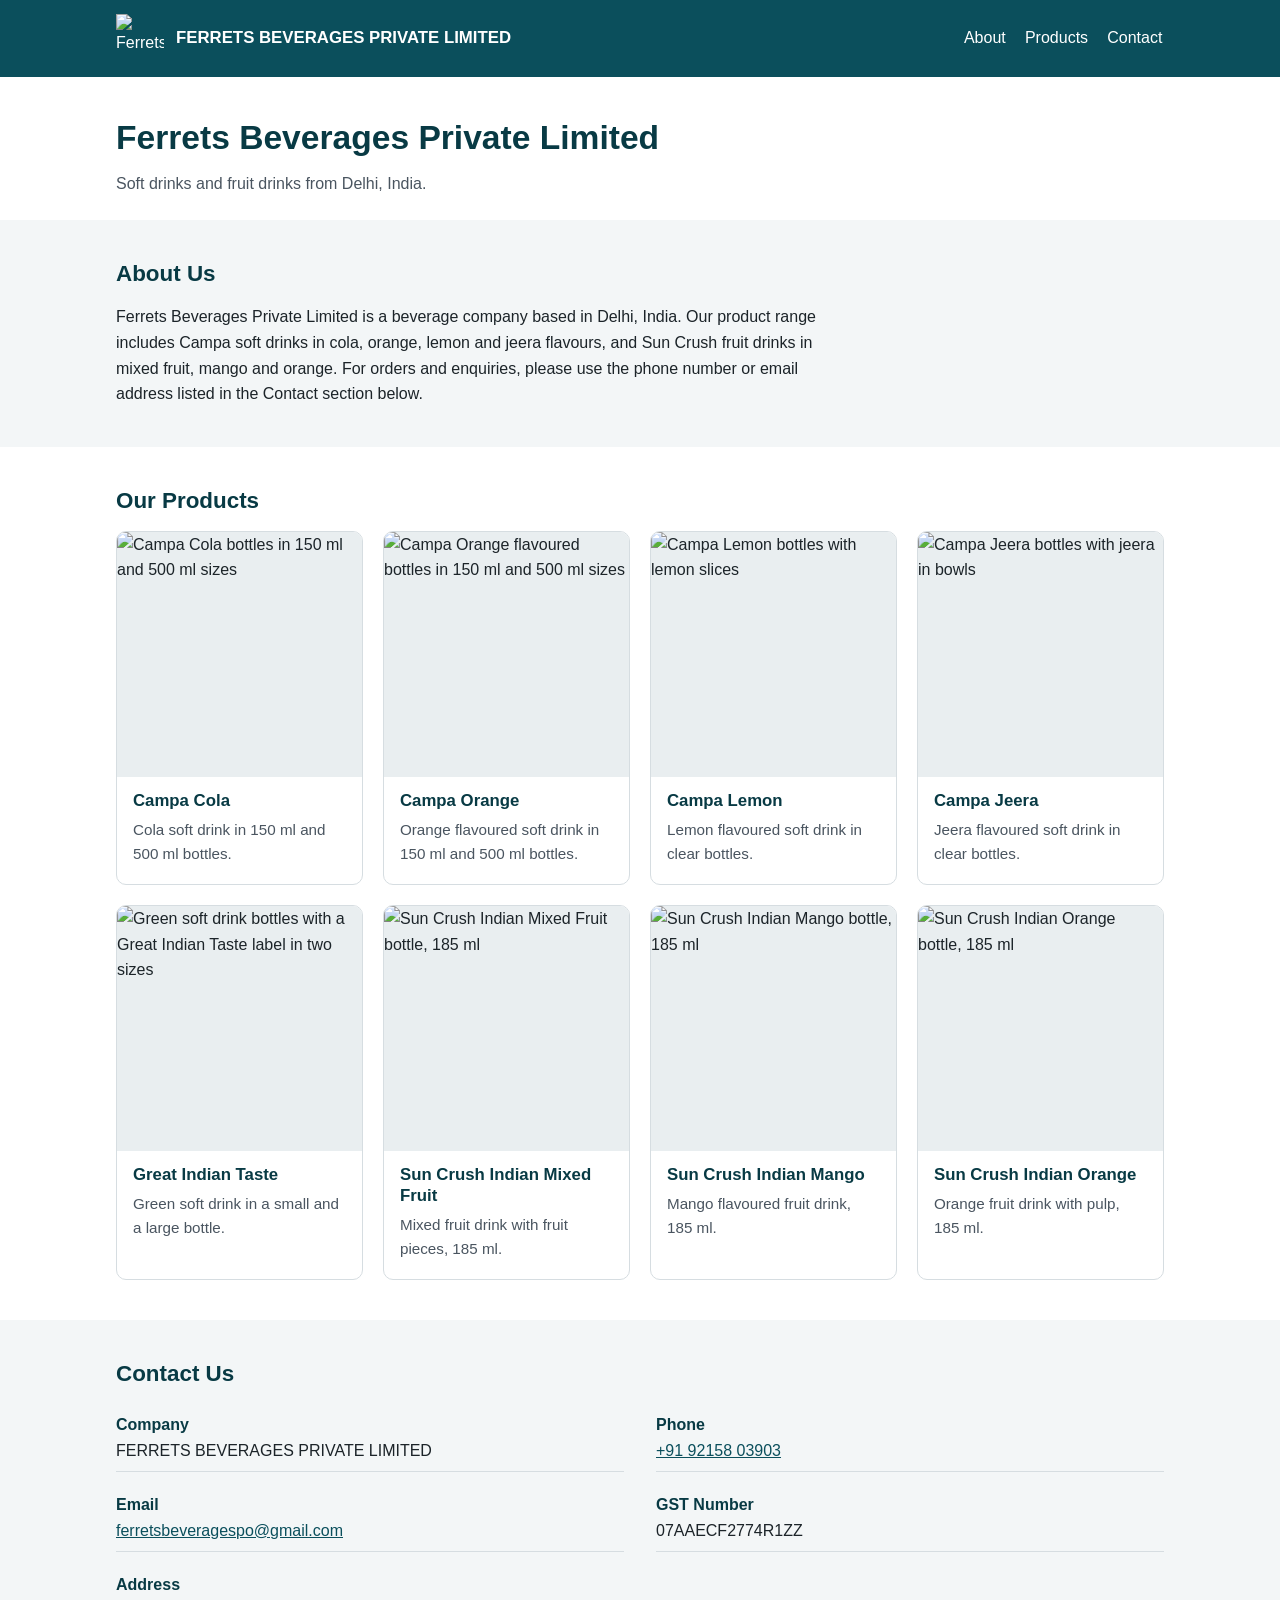
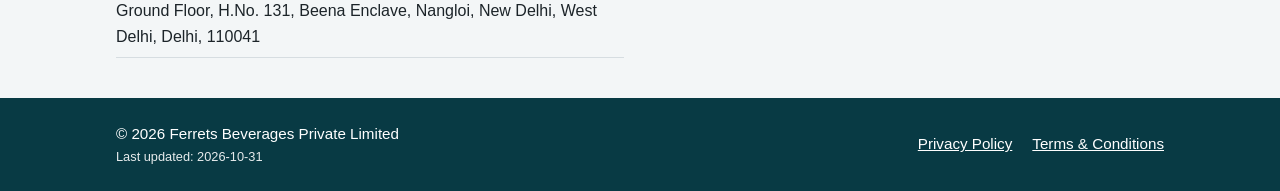
==== index.html @ 9a8e5e11 "Add files via upload" ====
<!DOCTYPE html>
<html lang="en">
<head>
  <meta charset="utf-8">
  <meta name="viewport" content="width=device-width, initial-scale=1">
  <title>Ferrets Beverages Private Limited | Soft Drinks and Fruit Drinks, Delhi</title>
  <meta name="description" content="Ferrets Beverages Private Limited is a beverage company based in Delhi, India. Our range includes Campa soft drinks and Sun Crush fruit drinks.">
  <meta property="og:type" content="website">
  <meta property="og:title" content="Ferrets Beverages Private Limited">
  <meta property="og:description" content="Beverage company based in Delhi, India. Campa soft drinks and Sun Crush fruit drinks.">
  <meta property="og:image" content="assets/logo.svg">
  <link rel="icon" type="image/svg+xml" href="assets/logo.svg">
  <link rel="stylesheet" href="styles.css">
  <script type="application/ld+json">
  {
    "@context": "https://schema.org",
    "@type": "Organization",
    "name": "FERRETS BEVERAGES PRIVATE LIMITED",
    "logo": "assets/logo.svg",
    "taxID": "07AAECF2774R1ZZ",
    "telephone": "+91 92158 03903",
    "email": "ferretsbeveragespo@gmail.com",
    "address": {
      "@type": "PostalAddress",
      "streetAddress": "Ground Floor, H.No. 131, Beena Enclave, Nangloi",
      "addressLocality": "New Delhi",
      "addressRegion": "Delhi",
      "postalCode": "110041",
      "addressCountry": "IN"
    }
  }
  </script>
</head>
<body>
  <header class="site-header">
    <div class="container header-inner">
      <a class="brand" href="./index.html" aria-label="Ferrets Beverages Private Limited, home">
        <img src="assets/logo.svg" alt="Ferrets Beverages logo" width="48" height="48">
        <span class="brand-name">FERRETS BEVERAGES PRIVATE LIMITED</span>
      </a>
      <nav class="site-nav" aria-label="Main">
        <ul>
          <li><a href="./index.html#about">About</a></li>
          <li><a href="./index.html#products">Products</a></li>
          <li><a href="./index.html#contact">Contact</a></li>
        </ul>
      </nav>
    </div>
  </header>

  <main id="main">
    <section class="hero">
      <div class="container">
        <h1>Ferrets Beverages Private Limited</h1>
        <p>Soft drinks and fruit drinks from Delhi, India.</p>
      </div>
    </section>

    <section class="section alt" id="about" aria-labelledby="about-title">
      <div class="container">
        <h2 id="about-title">About Us</h2>
        <p class="about-text">Ferrets Beverages Private Limited is a beverage company based in Delhi, India. Our product range includes Campa soft drinks in cola, orange, lemon and jeera flavours, and Sun Crush fruit drinks in mixed fruit, mango and orange. For orders and enquiries, please use the phone number or email address listed in the Contact section below.</p>
      </div>
    </section>

    <section class="section" id="products" aria-labelledby="products-title">
      <div class="container">
        <h2 id="products-title">Our Products</h2>
        <ul class="product-grid">
          <li class="product-card">
            <article>
              <div class="product-media"><img src="assets/campa-cola.jpg" alt="Campa Cola bottles in 150 ml and 500 ml sizes" width="422" height="528" loading="lazy"></div>
              <div class="product-body"><h3>Campa Cola</h3><p>Cola soft drink in 150 ml and 500 ml bottles.</p></div>
            </article>
          </li>
          <li class="product-card">
            <article>
              <div class="product-media"><img src="assets/campa-orange.jpg" alt="Campa Orange flavoured bottles in 150 ml and 500 ml sizes" width="442" height="507" loading="lazy"></div>
              <div class="product-body"><h3>Campa Orange</h3><p>Orange flavoured soft drink in 150 ml and 500 ml bottles.</p></div>
            </article>
          </li>
          <li class="product-card">
            <article>
              <div class="product-media"><img src="assets/campa-lemon.jpg" alt="Campa Lemon bottles with lemon slices" width="190" height="200" loading="lazy"></div>
              <div class="product-body"><h3>Campa Lemon</h3><p>Lemon flavoured soft drink in clear bottles.</p></div>
            </article>
          </li>
          <li class="product-card">
            <article>
              <div class="product-media"><img src="assets/campa-jeera.jpg" alt="Campa Jeera bottles with jeera in bowls" width="195" height="200" loading="lazy"></div>
              <div class="product-body"><h3>Campa Jeera</h3><p>Jeera flavoured soft drink in clear bottles.</p></div>
            </article>
          </li>
          <li class="product-card">
            <article>
              <div class="product-media"><img src="assets/great-indian-taste.jpg" alt="Green soft drink bottles with a Great Indian Taste label in two sizes" width="440" height="492" loading="lazy"></div>
              <div class="product-body"><h3>Great Indian Taste</h3><p>Green soft drink in a small and a large bottle.</p></div>
            </article>
          </li>
          <li class="product-card">
            <article>
              <div class="product-media"><img src="assets/sun-crush-mixed-fruit.jpg" alt="Sun Crush Indian Mixed Fruit bottle, 185 ml" width="465" height="472" loading="lazy"></div>
              <div class="product-body"><h3>Sun Crush Indian Mixed Fruit</h3><p>Mixed fruit drink with fruit pieces, 185 ml.</p></div>
            </article>
          </li>
          <li class="product-card">
            <article>
              <div class="product-media"><img src="assets/sun-crush-mango.jpg" alt="Sun Crush Indian Mango bottle, 185 ml" width="355" height="361" loading="lazy"></div>
              <div class="product-body"><h3>Sun Crush Indian Mango</h3><p>Mango flavoured fruit drink, 185 ml.</p></div>
            </article>
          </li>
          <li class="product-card">
            <article>
              <div class="product-media"><img src="assets/sun-crush-orange.jpg" alt="Sun Crush Indian Orange bottle, 185 ml" width="466" height="471" loading="lazy"></div>
              <div class="product-body"><h3>Sun Crush Indian Orange</h3><p>Orange fruit drink with pulp, 185 ml.</p></div>
            </article>
          </li>
        </ul>
      </div>
    </section>

    <section class="section alt" id="contact" aria-labelledby="contact-title">
      <div class="container">
        <h2 id="contact-title">Contact Us</h2>
        <dl class="contact-list">
          <div><dt>Company</dt><dd>FERRETS BEVERAGES PRIVATE LIMITED</dd></div>
          <div><dt>Phone</dt><dd><a href="tel:+919215803903">+91 92158 03903</a></dd></div>
          <div><dt>Email</dt><dd><a href="mailto:ferretsbeveragespo@gmail.com">ferretsbeveragespo@gmail.com</a></dd></div>
          <div><dt>GST Number</dt><dd>07AAECF2774R1ZZ</dd></div>
          <div><dt>Address</dt><dd>Ground Floor, H.No. 131, Beena Enclave, Nangloi, New Delhi, West Delhi, Delhi, 110041</dd></div>
        </dl>
      </div>
    </section>
  </main>

  <footer class="site-footer">
    <div class="container footer-inner">
      <div>
        <p class="footer-meta">&copy; 2026 Ferrets Beverages Private Limited</p>
        <p class="updated">Last updated: 2026-10-31</p>
      </div>
      <nav aria-label="Legal">
        <ul class="footer-links">
          <li><a href="./privacy.html">Privacy Policy</a></li>
          <li><a href="./terms.html">Terms &amp; Conditions</a></li>
        </ul>
      </nav>
    </div>
  </footer>
</body>
</html>
---- styles.css ----
:root {
  --brand: #0b4f5c;
  --brand-dark: #083a44;
  --accent: #b85c00;
  --text: #1c2429;
  --muted: #4a5560;
  --bg: #ffffff;
  --bg-soft: #f3f6f7;
  --border: #d6dde1;
  --radius: 10px;
  --maxw: 1080px;
}

*, *::before, *::after { box-sizing: border-box; }

html { scroll-behavior: smooth; }

body {
  margin: 0;
  font-family: -apple-system, BlinkMacSystemFont, "Segoe UI", Roboto, Helvetica, Arial, sans-serif;
  font-size: 1rem;
  line-height: 1.6;
  color: var(--text);
  background: var(--bg);
}

@media (prefers-reduced-motion: reduce) {
  html { scroll-behavior: auto; }
}

img { max-width: 100%; height: auto; display: block; }

a { color: var(--brand); }
a:hover { color: var(--brand-dark); }
a:focus-visible { outline: 3px solid var(--accent); outline-offset: 2px; }

.container {
  width: 100%;
  max-width: var(--maxw);
  margin: 0 auto;
  padding: 0 1rem;
}

/* Header */
.site-header {
  background: var(--brand);
  color: #ffffff;
}

.header-inner {
  display: flex;
  flex-wrap: wrap;
  align-items: center;
  justify-content: space-between;
  gap: 0.75rem 1.5rem;
  padding-top: 0.9rem;
  padding-bottom: 0.9rem;
}

.brand {
  display: flex;
  align-items: center;
  gap: 0.75rem;
  color: #ffffff;
  text-decoration: none;
}

.brand:hover { color: #ffffff; }
.brand:focus-visible { outline-color: #ffffff; }

.brand img { width: 48px; height: 48px; flex: none; }

.brand-name {
  font-size: 1.05rem;
  font-weight: 700;
  line-height: 1.25;
}

.site-nav ul {
  list-style: none;
  margin: 0;
  padding: 0;
  display: flex;
  flex-wrap: wrap;
  gap: 0.25rem 1rem;
}

.site-nav a {
  color: #ffffff;
  text-decoration: none;
  display: inline-block;
  padding: 0.35rem 0.1rem;
  border-bottom: 2px solid transparent;
}

.site-nav a:hover { border-bottom-color: #ffffff; color: #ffffff; }
.site-nav a:focus-visible { outline-color: #ffffff; }

/* Sections */
main { display: block; }

.section { padding: 2.5rem 0; }
.section.alt { background: var(--bg-soft); }

h1, h2, h3 { line-height: 1.25; color: var(--brand-dark); }
h1 { font-size: 1.75rem; margin: 0 0 0.75rem; }
h2 { font-size: 1.4rem; margin: 0 0 1rem; }
h3 { font-size: 1.05rem; margin: 0 0 0.35rem; }

.hero { padding: 2.5rem 0 1.5rem; }
.hero p { max-width: 42rem; color: var(--muted); margin: 0; }

.about-text { max-width: 44rem; margin: 0; }

/* Products */
.product-grid {
  list-style: none;
  margin: 0;
  padding: 0;
  display: grid;
  grid-template-columns: 1fr;
  gap: 1.25rem;
}

.product-card {
  background: var(--bg);
  border: 1px solid var(--border);
  border-radius: var(--radius);
  overflow: hidden;
}

.product-media {
  aspect-ratio: 1 / 1;
  background: #e9eef0;
}

.product-media img {
  width: 100%;
  height: 100%;
  object-fit: contain;
}

.product-body { padding: 0.9rem 1rem 1.1rem; }
.product-body p { margin: 0; color: var(--muted); font-size: 0.95rem; }

/* Contact */
.contact-list {
  display: grid;
  grid-template-columns: 1fr;
  gap: 0.75rem 2rem;
  margin: 0;
}

.contact-list div { padding: 0.5rem 0; border-bottom: 1px solid var(--border); }
.contact-list dt { font-weight: 700; color: var(--brand-dark); }
.contact-list dd { margin: 0; overflow-wrap: anywhere; }

/* Legal pages */
.legal { max-width: 46rem; padding: 2.5rem 1rem; margin: 0 auto; }
.legal section { margin-bottom: 1.5rem; }
.legal p { margin: 0; }

/* Footer */
.site-footer {
  background: var(--brand-dark);
  color: #ffffff;
  padding: 1.5rem 0;
  font-size: 0.95rem;
}

.site-footer a { color: #ffffff; }
.site-footer a:focus-visible { outline-color: #ffffff; }

.footer-inner {
  display: flex;
  flex-direction: column;
  gap: 0.75rem;
}

.footer-links {
  list-style: none;
  margin: 0;
  padding: 0;
  display: flex;
  flex-wrap: wrap;
  gap: 0.25rem 1.25rem;
}

.footer-meta { margin: 0; }
.updated { font-size: 0.8rem; opacity: 0.9; margin: 0; }

/* Larger screens */
@media (min-width: 600px) {
  .product-grid { grid-template-columns: repeat(2, 1fr); }
  .contact-list { grid-template-columns: repeat(2, 1fr); }
}

@media (min-width: 900px) {
  h1 { font-size: 2.1rem; }
  .product-grid { grid-template-columns: repeat(4, 1fr); }
  .footer-inner { flex-direction: row; justify-content: space-between; align-items: center; }
}
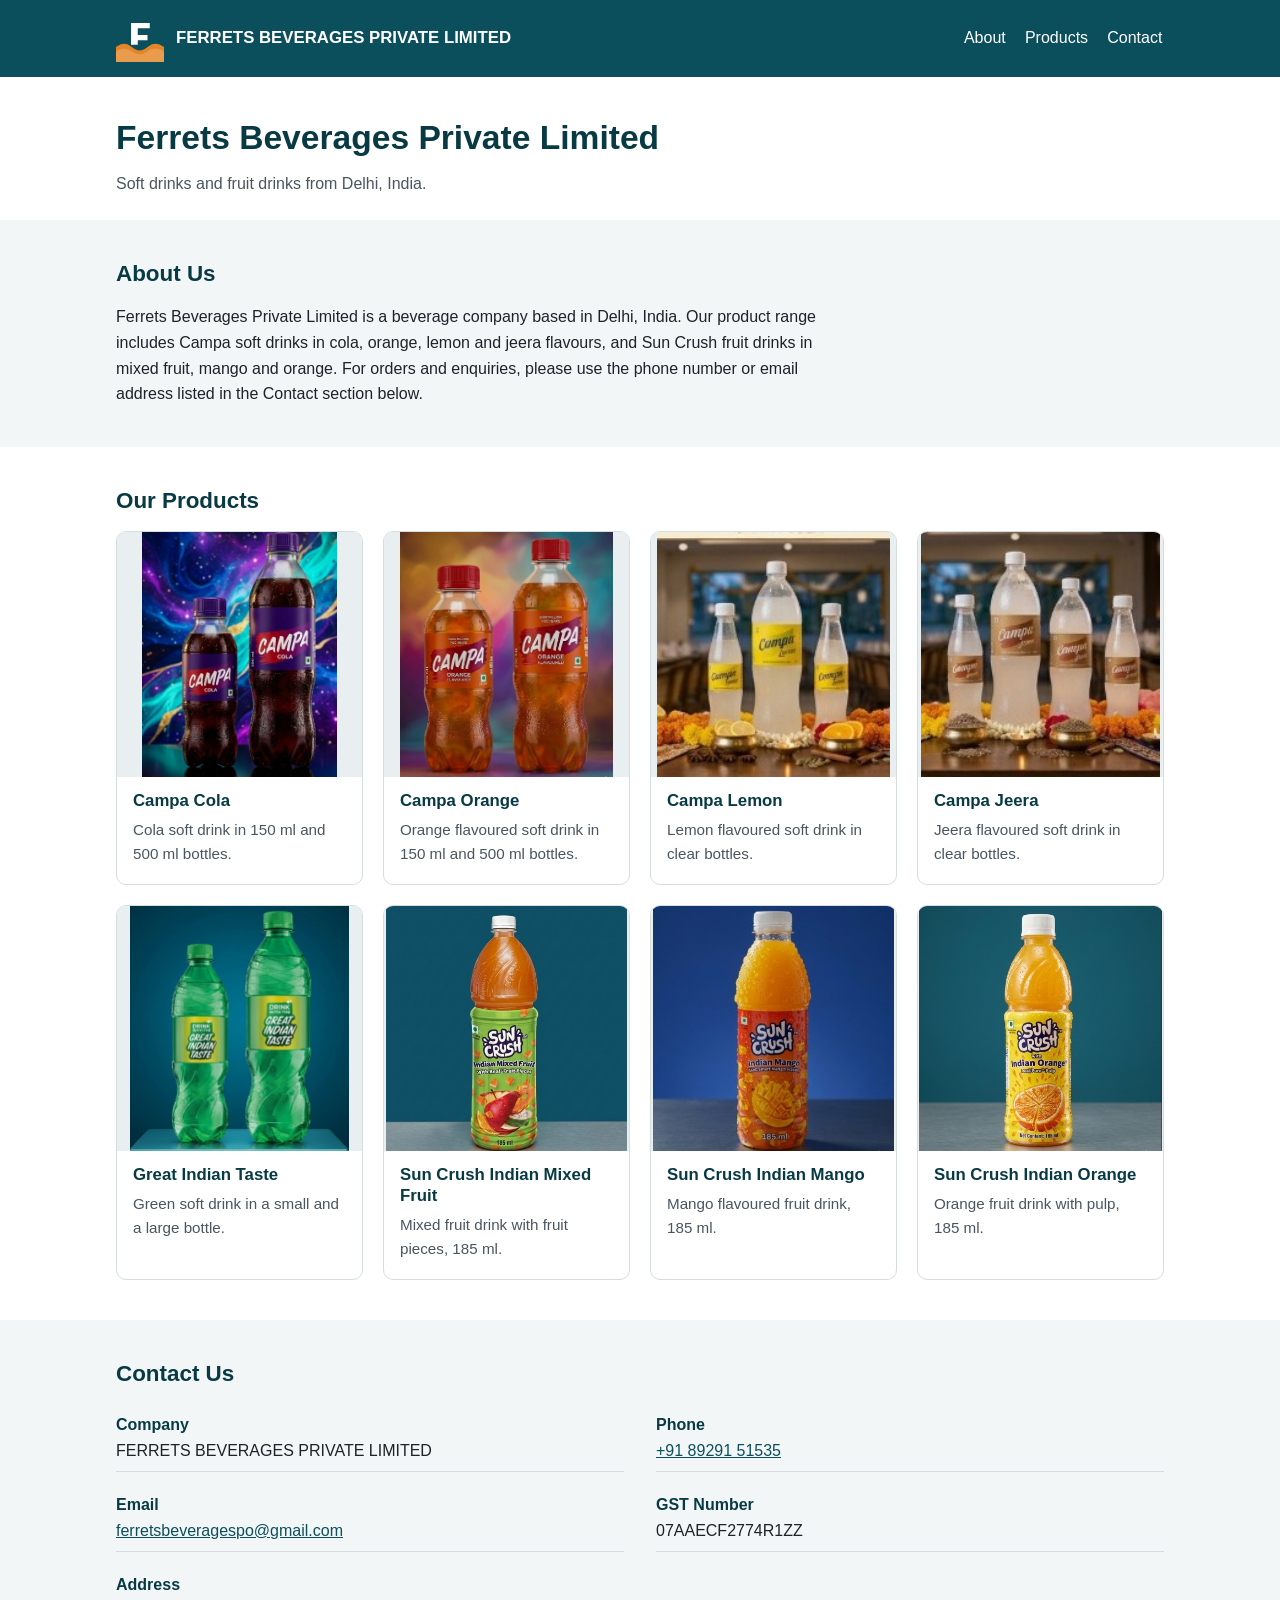
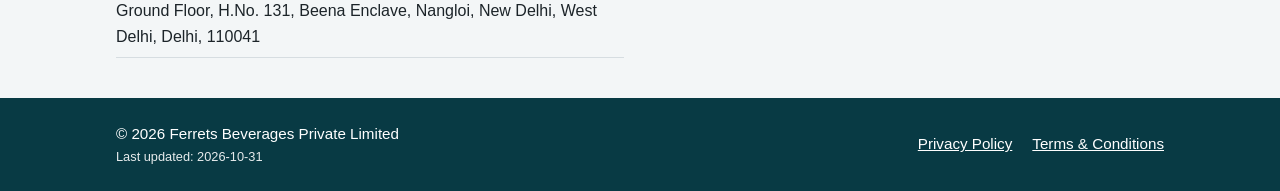
==== commit 26dfae37: "Update index.html" ====
--- a/index.html
+++ b/index.html
@@ -18,7 +18,7 @@
     "name": "FERRETS BEVERAGES PRIVATE LIMITED",
     "logo": "assets/logo.svg",
     "taxID": "07AAECF2774R1ZZ",
-    "telephone": "+91 92158 03903",
+    "telephone": "+91 89291 51535",
     "email": "ferretsbeveragespo@gmail.com",
     "address": {
       "@type": "PostalAddress",
@@ -124,7 +124,7 @@
         <h2 id="contact-title">Contact Us</h2>
         <dl class="contact-list">
           <div><dt>Company</dt><dd>FERRETS BEVERAGES PRIVATE LIMITED</dd></div>
-          <div><dt>Phone</dt><dd><a href="tel:+919215803903">+91 92158 03903</a></dd></div>
+          <div><dt>Phone</dt><dd><a href="tel:+918929151535">+91 89291 51535</a></dd></div>
           <div><dt>Email</dt><dd><a href="mailto:ferretsbeveragespo@gmail.com">ferretsbeveragespo@gmail.com</a></dd></div>
           <div><dt>GST Number</dt><dd>07AAECF2774R1ZZ</dd></div>
           <div><dt>Address</dt><dd>Ground Floor, H.No. 131, Beena Enclave, Nangloi, New Delhi, West Delhi, Delhi, 110041</dd></div>
